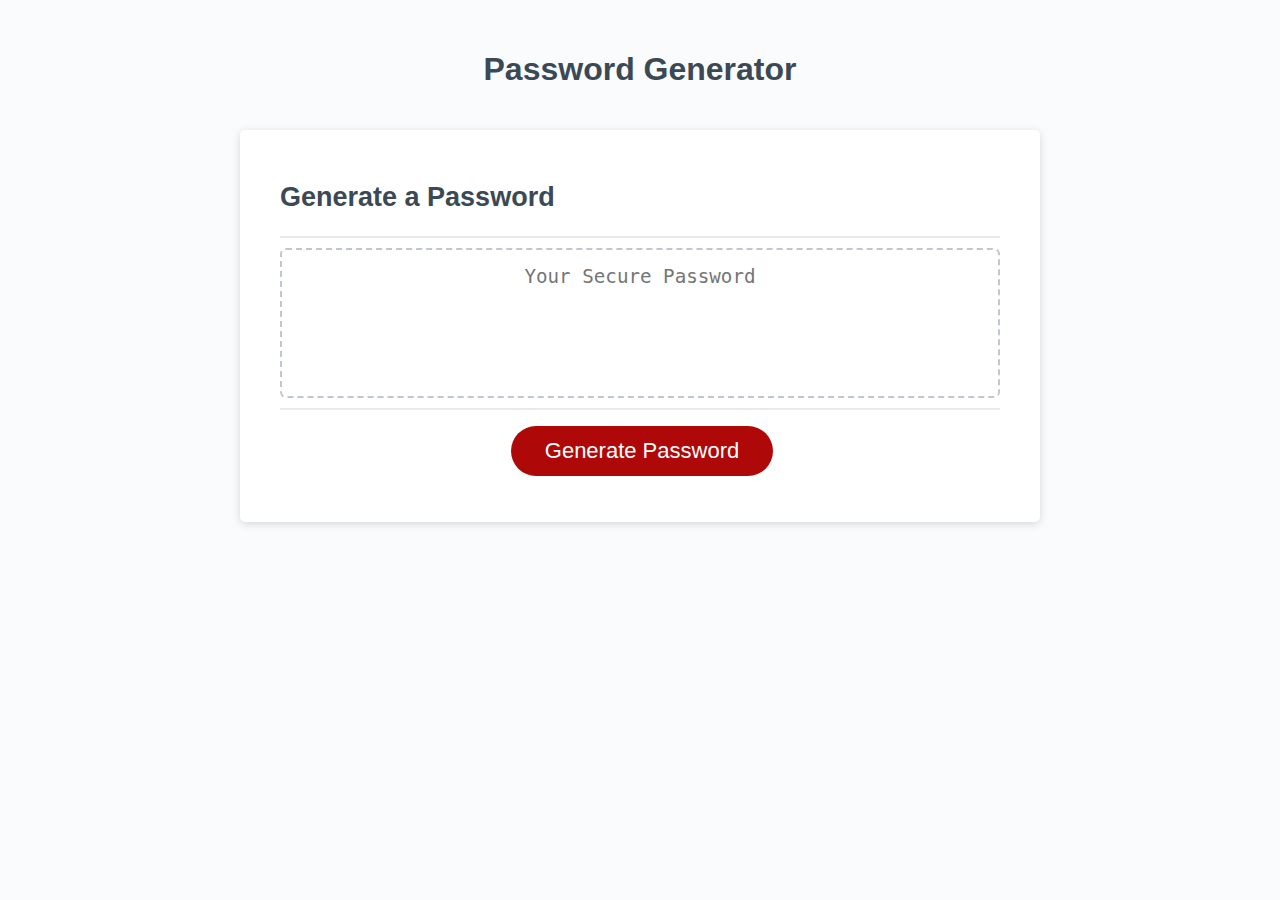
==== index.html @ c895ae01 "starting with index style and script files" ====
<!DOCTYPE html>
<html lang="en">
  <head>
    <meta charset="UTF-8" />
    <meta name="viewport" content="width=device-width, initial-scale=1.0" />
    <meta http-equiv="X-UA-Compatible" content="ie=edge" />
    <title>Password Generator</title>
    <link rel="stylesheet" href="style.css" />
  </head>
  <body>
    <div class="wrapper">
      <header>
        <h1>Password Generator</h1>
      </header>
      <div class="card">
        <div class="card-header">
          <h2>Generate a Password</h2>
        </div>
        <div class="card-body">
          <textarea
            readonly
            id="password"
            placeholder="Your Secure Password"
            aria-label="Generated Password"
          ></textarea>
        </div>
        <div class="card-footer">
          <button id="generate" class="btn">Generate Password</button>
        </div>
      </div>
    </div>
    <script src="script.js"></script>
  </body>
</html>
---- style.css ----
*,
*::before,
*::after {
  box-sizing: border-box;
}

html,
body,
.wrapper {
  height: 100%;
  margin: 0;
  padding: 0;
}

body {
  font-family: sans-serif;
  background-color: #f9fbfd;
}

.wrapper {
  padding-top: 30px;
  padding-left: 20px;
  padding-right: 20px;
}

header {
  text-align: center;
  padding: 20px;
  padding-top: 0px;
  color: hsl(206, 17%, 28%);
}

.card {
  background-color: hsl(0, 0%, 100%);
  border-radius: 5px;
  border-width: 1px;
  box-shadow: rgba(0, 0, 0, 0.15) 0px 2px 8px 0px;
  color: hsl(206, 17%, 28%);
  font-size: 18px;
  margin: 0 auto;
  max-width: 800px;
  padding: 30px 40px;
}

.card-header::after {
  content: " ";
  display: block;
  width: 100%;
  background: #e7e9eb;
  height: 2px;
}

.card-body {
  min-height: 100px;
}

.card-footer {
  text-align: center;
}

.card-footer::before {
  content: " ";
  display: block;
  width: 100%;
  background: #e7e9eb;
  height: 2px;
}

.card-footer::after {
  content: " ";
  display: block;
  clear: both;
}

.btn {
  border: none;
  background-color: hsl(360, 91%, 36%);
  border-radius: 25px;
  box-shadow: rgba(0, 0, 0, 0.1) 0px 1px 6px 0px rgba(0, 0, 0, 0.2) 0px 1px 1px
    0px;
  color: hsl(0, 0%, 100%);
  display: inline-block;
  font-size: 22px;
  line-height: 22px;
  margin: 16px 16px 16px 20px;
  padding: 14px 34px;
  text-align: center;
  cursor: pointer;
}

button[disabled] {
  cursor: default;
  background: #c0c7cf;
}

.float-right {
  float: right;
}

#password {
  -webkit-appearance: none;
  -moz-appearance: none;
  appearance: none;
  border: none;
  display: block;
  width: 100%;
  padding-top: 15px;
  padding-left: 15px;
  padding-right: 15px;
  padding-bottom: 85px;
  font-size: 1.2rem;
  text-align: center;
  margin-top: 10px;
  margin-bottom: 10px;
  border: 2px dashed #c0c7cf;
  border-radius: 6px;
  resize: none;
  overflow: hidden;
}

@media (max-width: 690px) {
  .btn {
    font-size: 1rem;
    margin: 16px 0px 0px 0px;
    padding: 10px 15px;
  }

  #password {
    font-size: 1rem;
  }
}

@media (max-width: 500px) {
  .btn {
    font-size: 0.8rem;
  }
}
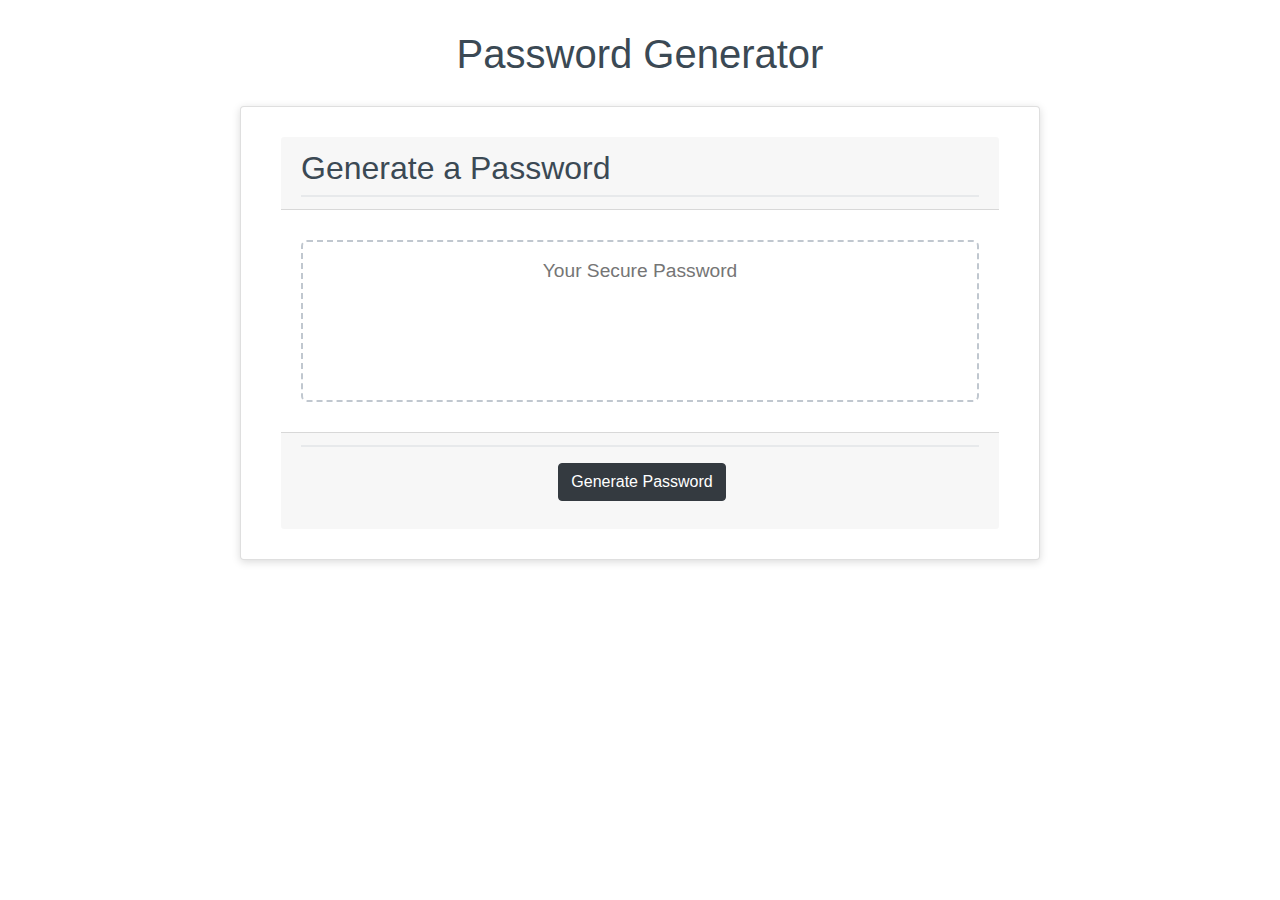
==== commit aacc13b6: "bootstrap button, url repo on readme, //ask while user at least select an option" ====
--- a/index.html
+++ b/index.html
@@ -1,34 +1,37 @@
 <!DOCTYPE html>
 <html lang="en">
-  <head>
-    <meta charset="UTF-8" />
-    <meta name="viewport" content="width=device-width, initial-scale=1.0" />
-    <meta http-equiv="X-UA-Compatible" content="ie=edge" />
-    <title>Password Generator</title>
-    <link rel="stylesheet" href="style.css" />
-  </head>
-  <body>
-    <div class="wrapper">
-      <header>
-        <h1>Password Generator</h1>
-      </header>
-      <div class="card">
-        <div class="card-header">
-          <h2>Generate a Password</h2>
-        </div>
-        <div class="card-body">
-          <textarea
-            readonly
-            id="password"
-            placeholder="Your Secure Password"
-            aria-label="Generated Password"
-          ></textarea>
-        </div>
-        <div class="card-footer">
-          <button id="generate" class="btn">Generate Password</button>
-        </div>
+
+<head>
+  <meta charset="UTF-8" />
+  <meta name="viewport" content="width=device-width, initial-scale=1.0" />
+  <meta http-equiv="X-UA-Compatible" content="ie=edge" />
+  <title>Password Generator</title>
+  <!-- Reset CSS -->
+  <link rel="stylesheet" href="./Assets/css/reset.css">
+  <!-- Style CSS -->
+  <link rel="stylesheet" href="style.css" />
+  <!-- Bootstrap -->
+  <link rel="stylesheet" href="https://maxcdn.bootstrapcdn.com/bootstrap/4.0.0/css/bootstrap.min.css">
+</head>
+
+<body>
+  <div class="wrapper">
+    <header>
+      <h1>Password Generator</h1>
+    </header>
+    <div class="card">
+      <div class="card-header">
+        <h2>Generate a Password</h2>
+      </div>
+      <div class="card-body">
+        <textarea readonly id="password" placeholder="Your Secure Password" aria-label="Generated Password"></textarea>
+      </div>
+      <div class="card-footer">
+        <button id="generate" class="btn btn-dark">Generate Password</button>
       </div>
     </div>
-    <script src="script.js"></script>
-  </body>
-</html>
+  </div>
+  <script src="script.js"></script>
+</body>
+
+</html>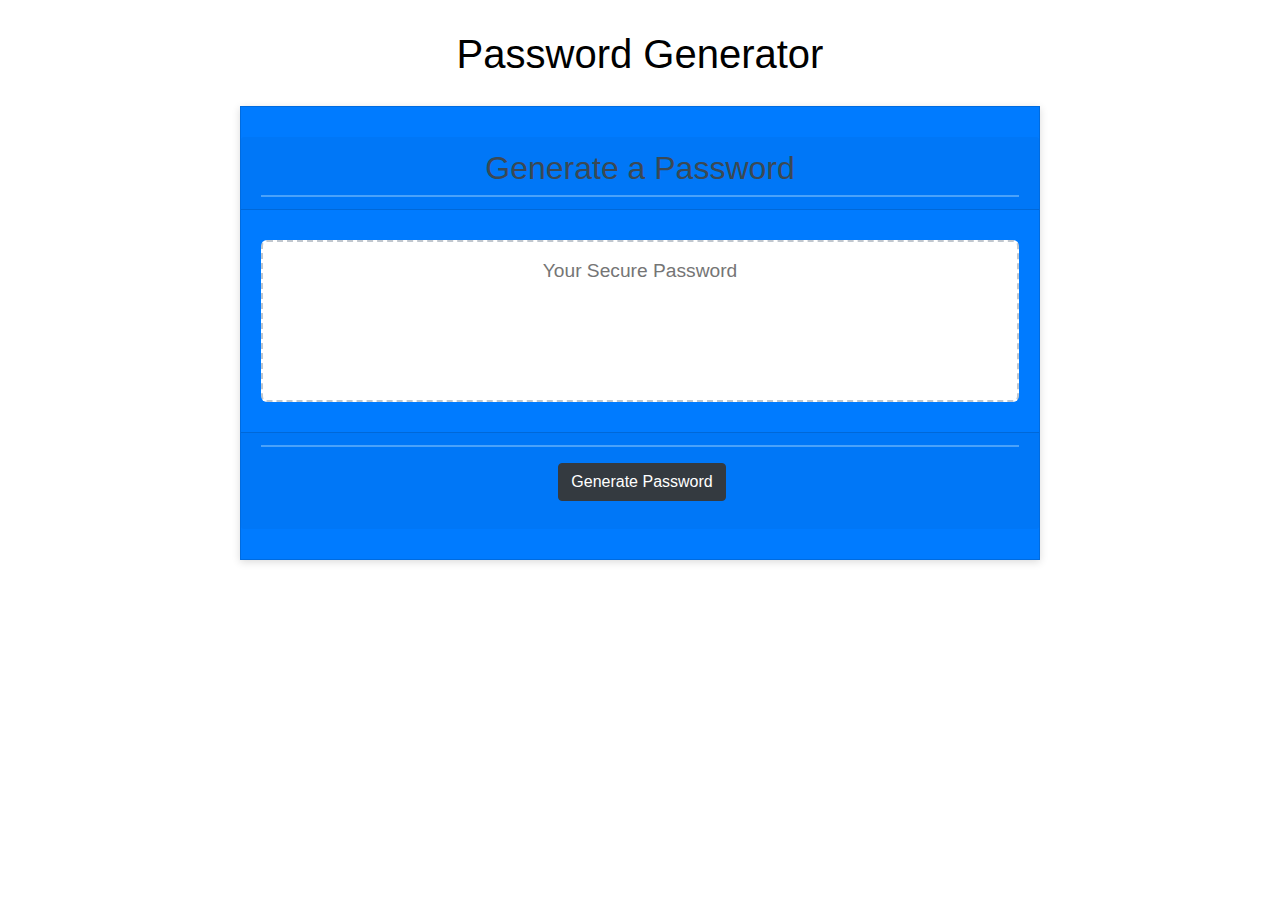
==== commit 87c99496: "styled with bootstrap" ====
--- a/index.html
+++ b/index.html
@@ -9,27 +9,33 @@
   <!-- Reset CSS -->
   <link rel="stylesheet" href="./Assets/css/reset.css">
   <!-- Style CSS -->
-  <link rel="stylesheet" href="style.css" />
+  <link rel="stylesheet" href="./Assets/css/style.css" />
   <!-- Bootstrap -->
   <link rel="stylesheet" href="https://maxcdn.bootstrapcdn.com/bootstrap/4.0.0/css/bootstrap.min.css">
 </head>
 
 <body>
-  <div class="wrapper">
+  <div class="container wrapper">
     <header>
       <h1>Password Generator</h1>
     </header>
-    <div class="card">
+
+    <div class="jumbotron-fluid card text-center bg-primary ">
+      
       <div class="card-header">
         <h2>Generate a Password</h2>
       </div>
-      <div class="card-body">
+
+      <div class="card-body text-primary">
         <textarea readonly id="password" placeholder="Your Secure Password" aria-label="Generated Password"></textarea>
       </div>
+      
       <div class="card-footer">
         <button id="generate" class="btn btn-dark">Generate Password</button>
       </div>
+
     </div>
+    
   </div>
   <script src="script.js"></script>
 </body>
--- a/Assets/css/style.css
+++ b/Assets/css/style.css
@@ -0,0 +1,137 @@
+*,
+*::before,
+*::after {
+  box-sizing: border-box;
+}
+
+html,
+body,
+.wrapper {
+  height: 100%;
+  margin: 0;
+  padding: 0;
+}
+
+body {
+  font-family: sans-serif;
+  background-color: #f9fbfd;
+}
+
+.wrapper {
+  padding-top: 30px;
+  padding-left: 20px;
+  padding-right: 20px;
+}
+
+header {
+  text-align: center;
+  padding: 20px;
+  padding-top: 0px;
+  color: black
+}
+
+.card {
+  background-color: hsl(0, 0%, 100%);
+  border-radius: 5px;
+  border-width: 1px;
+  box-shadow: rgba(0, 0, 0, 0.15) 0px 2px 8px 0px;
+  color: hsl(206, 17%, 28%);
+  font-size: 18px;
+  margin: 0 auto;
+  max-width: 800px;
+  padding: 30px 40px;
+}
+
+.card-header::after {
+  content: " ";
+  display: block;
+  width: 100%;
+   background: #4aa2fa;
+  height: 2px;
+}
+
+.card-body {
+  min-height: 100px;
+}
+
+.card-footer {
+  text-align: center;
+}
+
+.card-footer::before {
+  content: " ";
+  display: block;
+  width: 100%;
+  background: #4aa2fa;
+  height: 2px;
+}
+
+.card-footer::after {
+  content: " ";
+  display: block;
+  clear: both;
+}
+
+.btn {
+  border: none;
+  background-color: #4aa2fa;
+  border-radius: 25px;
+  box-shadow: rgba(0, 0, 0, 0.1) 0px 1px 6px 0px rgba(0, 0, 0, 0.2) 0px 1px 1px
+    0px;
+  color: hsl(0, 0%, 100%);
+  display: inline-block;
+  font-size: 22px;
+  line-height: 22px;
+  margin: 16px 16px 16px 20px;
+  padding: 14px 34px;
+  text-align: center;
+  cursor: pointer;
+}
+
+button[disabled] {
+  cursor: default;
+  background: #c0c7cf;
+}
+
+.float-right {
+  float: right;
+}
+
+#password {
+  -webkit-appearance: none;
+  -moz-appearance: none;
+  appearance: none;
+  border: none;
+  display: block;
+  width: 100%;
+  padding-top: 15px;
+  padding-left: 15px;
+  padding-right: 15px;
+  padding-bottom: 85px;
+  font-size: 1.2rem;
+  text-align: center;
+  margin-top: 10px;
+  margin-bottom: 10px;
+  border: 2px dashed #c0c7cf;
+  border-radius: 6px;
+  resize: none;
+  overflow: hidden;
+}
+
+@media (max-width: 690px) {
+  .btn {
+    font-size: 1rem;
+    margin: 16px 0px 0px 0px;
+    padding: 10px 15px;
+  }
+
+  #password {
+    font-size: 2rem;
+  }
+}
+
+@media (max-width: 500px) {
+  .btn {
+    font-size: 0.8rem;
+  }
+}
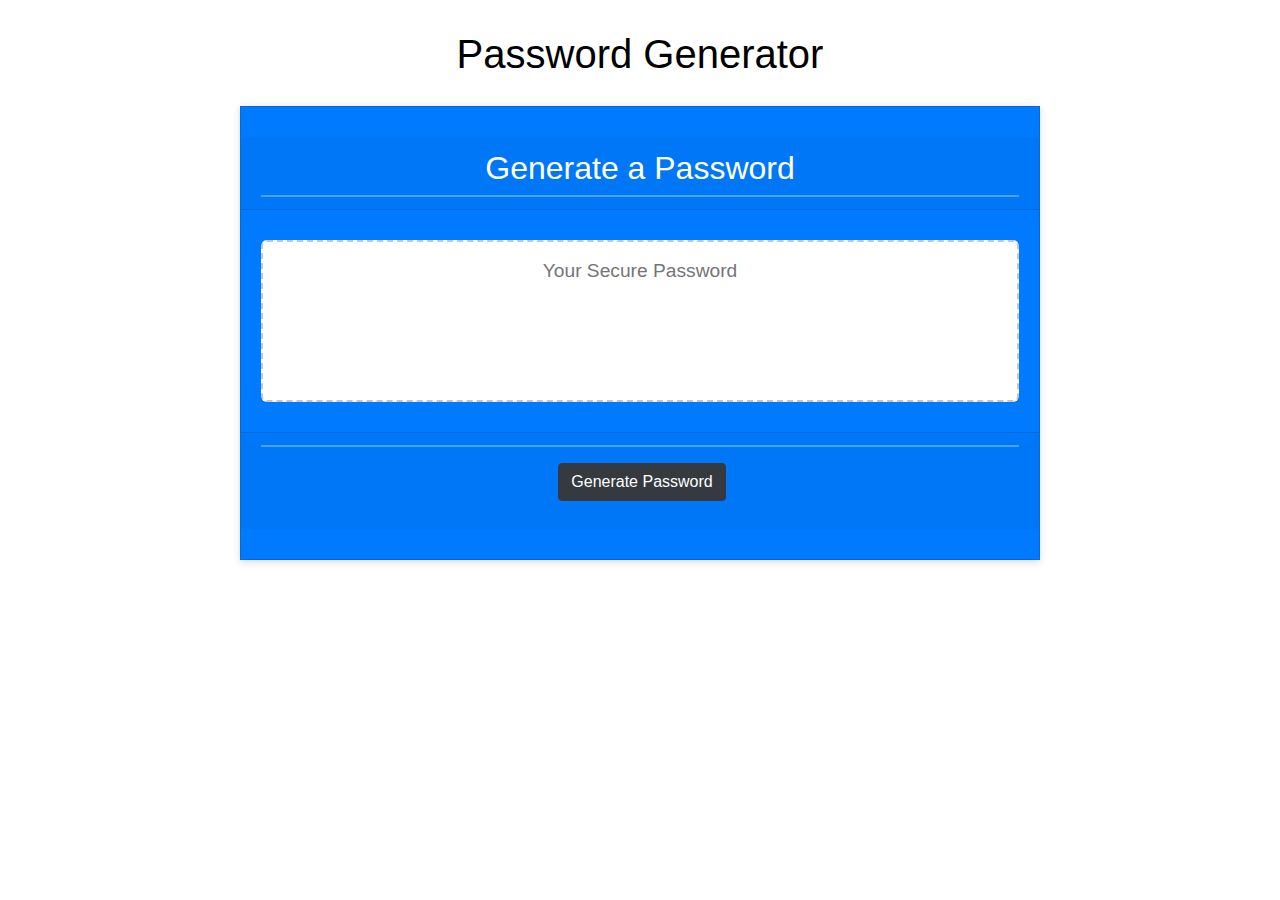
==== commit b7e3cc95: "title color changed" ====
--- a/index.html
+++ b/index.html
@@ -21,21 +21,21 @@
     </header>
 
     <div class="jumbotron-fluid card text-center bg-primary ">
-      
-      <div class="card-header">
+
+      <div class="card-header text-white">
         <h2>Generate a Password</h2>
       </div>
 
       <div class="card-body text-primary">
         <textarea readonly id="password" placeholder="Your Secure Password" aria-label="Generated Password"></textarea>
       </div>
-      
+
       <div class="card-footer">
         <button id="generate" class="btn btn-dark">Generate Password</button>
       </div>
 
     </div>
-    
+
   </div>
   <script src="script.js"></script>
 </body>
--- a/Assets/css/style.css
+++ b/Assets/css/style.css
@@ -27,7 +27,7 @@
   text-align: center;
   padding: 20px;
   padding-top: 0px;
-  color: black
+  color: black;
 }
 
 .card {
@@ -46,7 +46,7 @@
   content: " ";
   display: block;
   width: 100%;
-   background: #4aa2fa;
+  background: #4aa2fa;
   height: 2px;
 }
 
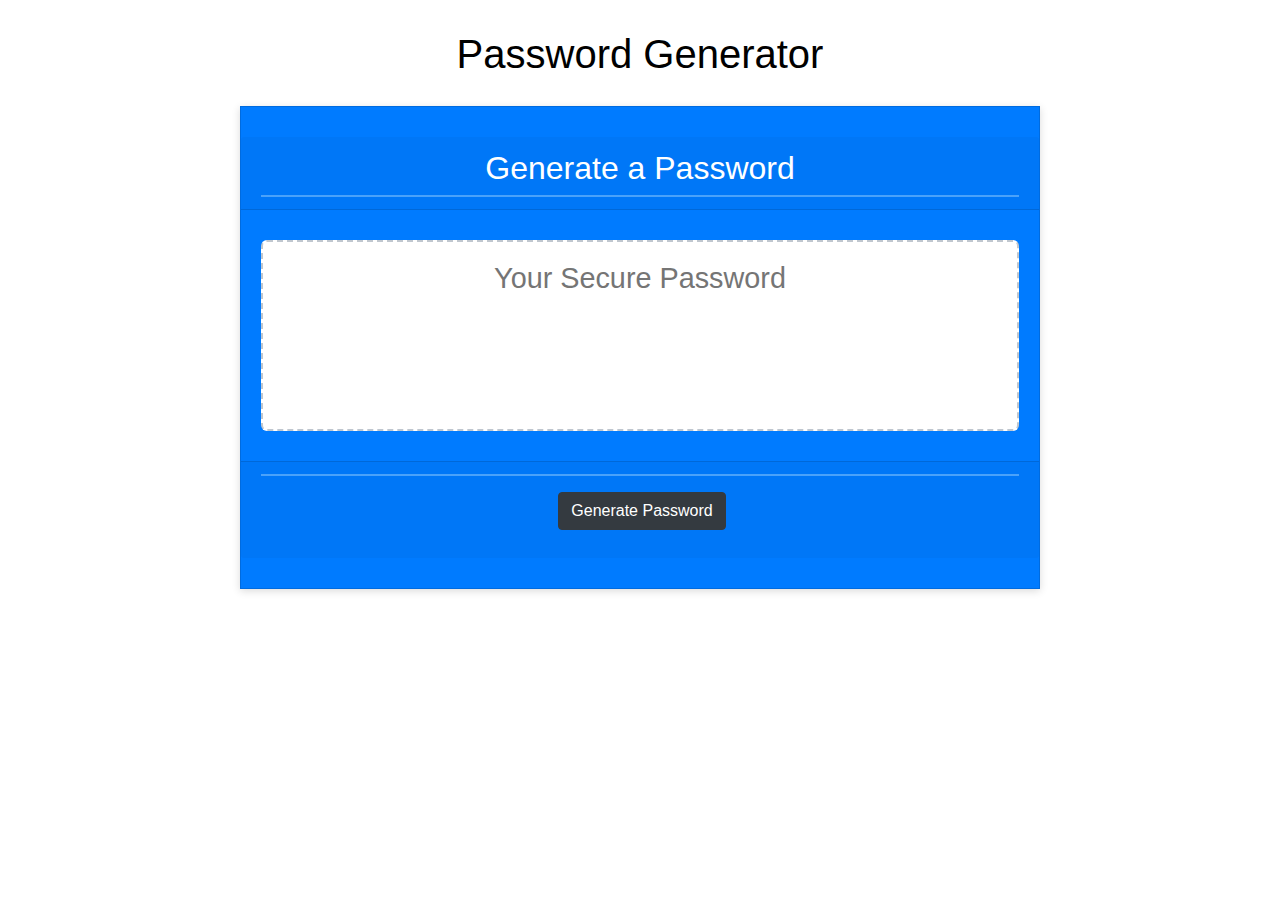
==== commit d9a23831: "index.html in main" ====
--- a/index.html
+++ b/index.html
@@ -3,15 +3,15 @@
 
 <head>
   <meta charset="UTF-8" />
-  <meta name="viewport" content="width=device-width, initial-scale=1.0" />
+  <meta name="viewport" content="width=device-width, initial-scale=1.0"/>
   <meta http-equiv="X-UA-Compatible" content="ie=edge" />
   <title>Password Generator</title>
   <!-- Reset CSS -->
-  <link rel="stylesheet" href="./Assets/css/reset.css">
+  <link rel="stylesheet" href="./Assets/css/reset.css"/>
   <!-- Style CSS -->
-  <link rel="stylesheet" href="./Assets/css/style.css" />
+  <link rel="stylesheet" href="./Assets/css/style.css"/>
   <!-- Bootstrap -->
-  <link rel="stylesheet" href="https://maxcdn.bootstrapcdn.com/bootstrap/4.0.0/css/bootstrap.min.css">
+  <link rel="stylesheet" href="https://maxcdn.bootstrapcdn.com/bootstrap/4.0.0/css/bootstrap.min.css"/>
 </head>
 
 <body>
@@ -37,7 +37,7 @@
     </div>
 
   </div>
-  <script src="script.js"></script>
+  <script src="./Develop/script.js"></script>
 </body>
 
 </html>--- a/Assets/css/style.css
+++ b/Assets/css/style.css
@@ -108,7 +108,7 @@
   padding-left: 15px;
   padding-right: 15px;
   padding-bottom: 85px;
-  font-size: 1.2rem;
+  font-size: 1.8rem;
   text-align: center;
   margin-top: 10px;
   margin-bottom: 10px;
